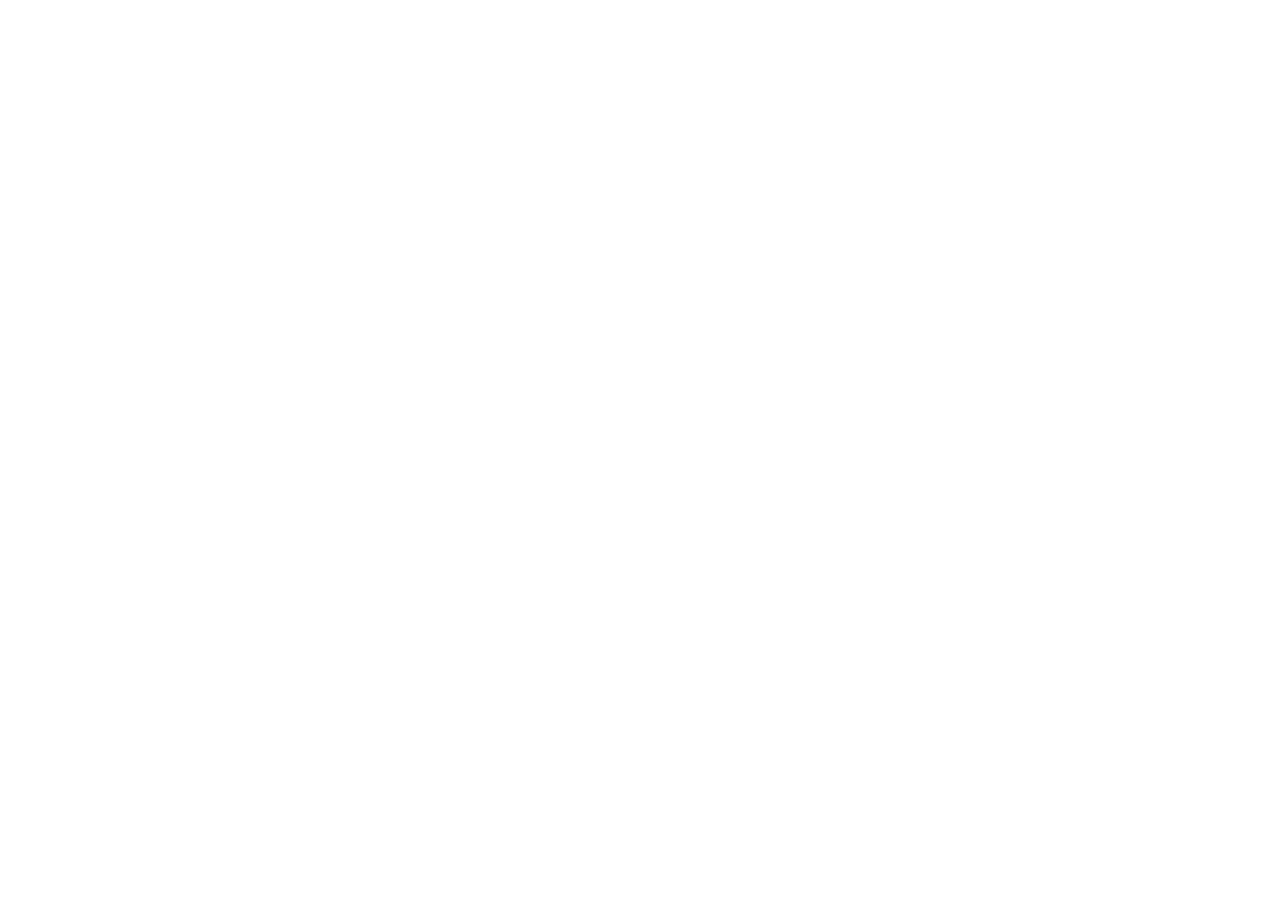
==== index.html @ 5055da78 "primeira ataulização" ====
<!DOCTYPE html>
<html lang="en">
<head>
    <meta charset="UTF-8">
    <meta http-equiv="X-UA-Compatible" content="IE=edge">
    <meta name="viewport" content="width=device-width, initial-scale=1.0">
    <link rel="shortcut icon" href="imgs/" type="image/x-icon">
    <link rel="stylesheet" href="estilo.css">
    <title>index</title>
</head>
<body>
    
</body>
</html>
---- estilo.css ----
@charset "utf-8";
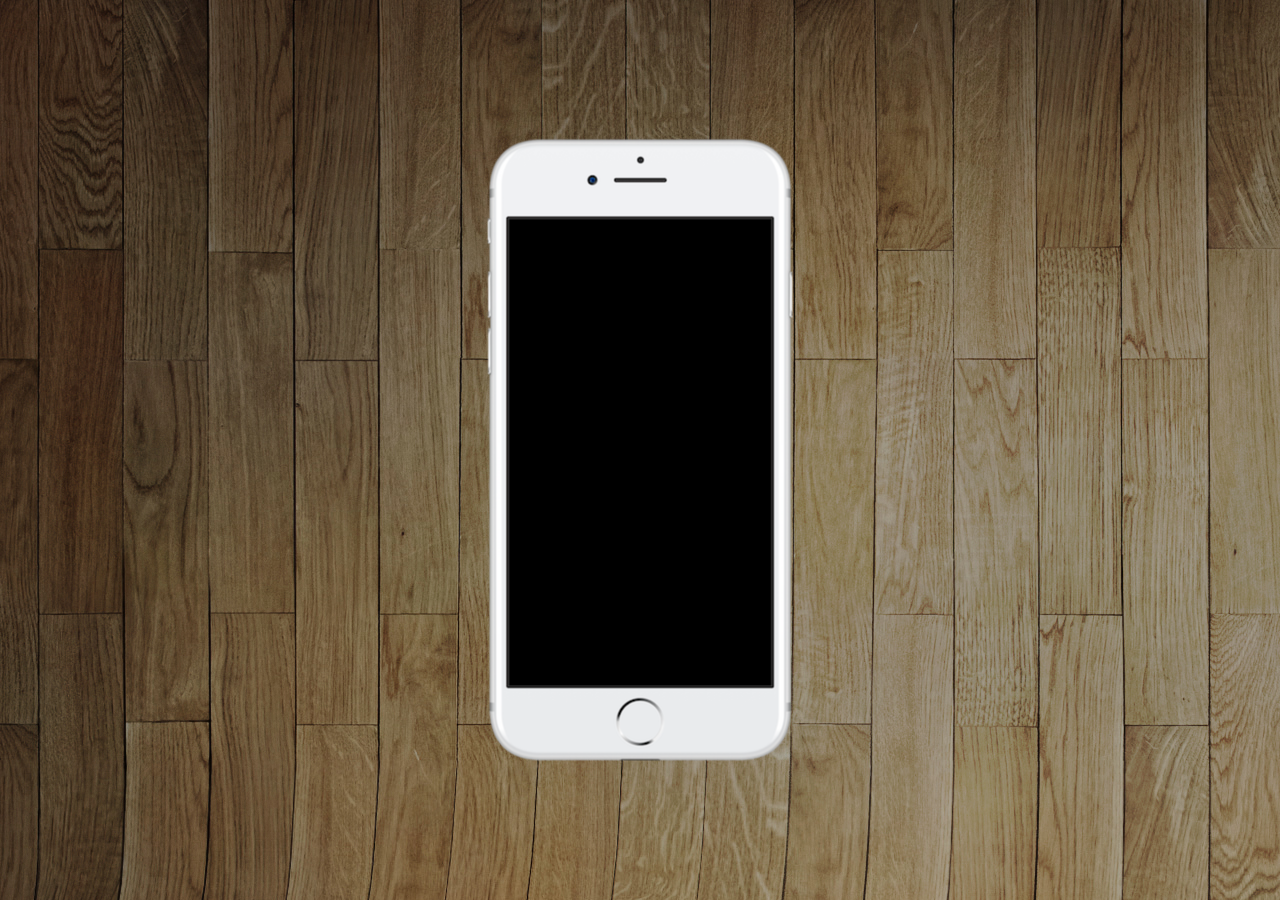
==== commit 14814e55: "segundo fase estilo" ====
--- a/index.html
+++ b/index.html
@@ -9,6 +9,9 @@
     <title>index</title>
 </head>
 <body>
-    
+    <main>
+        <section id="telefone"></section>
+        <section id="redesociais"></section>
+    </main>
 </body>
 </html>--- a/estilo.css
+++ b/estilo.css
@@ -1 +1,25 @@
 @charset "utf-8";
+*{margin: 0;
+  padding: 0;
+  font-family: Arial, Helvetica, sans-serif;}
+
+  html,body{height: 100vh;
+            width: 100vw;
+             background-color: black;}
+
+  main{height: 100vh;
+        position: relative;
+        background-color: green;
+        background-image: url('imgs/fundo-madeira.jpg')} 
+        
+      
+    
+       #telefone{height: 627px;
+                 width: 311px;
+                
+                position: absolute;
+                top: 50%;
+                left: 50%;
+               transform: translate(-50%, -50%);
+               background-image: url('imgs/frame-iphone.png') ;
+                background-size: cover;} 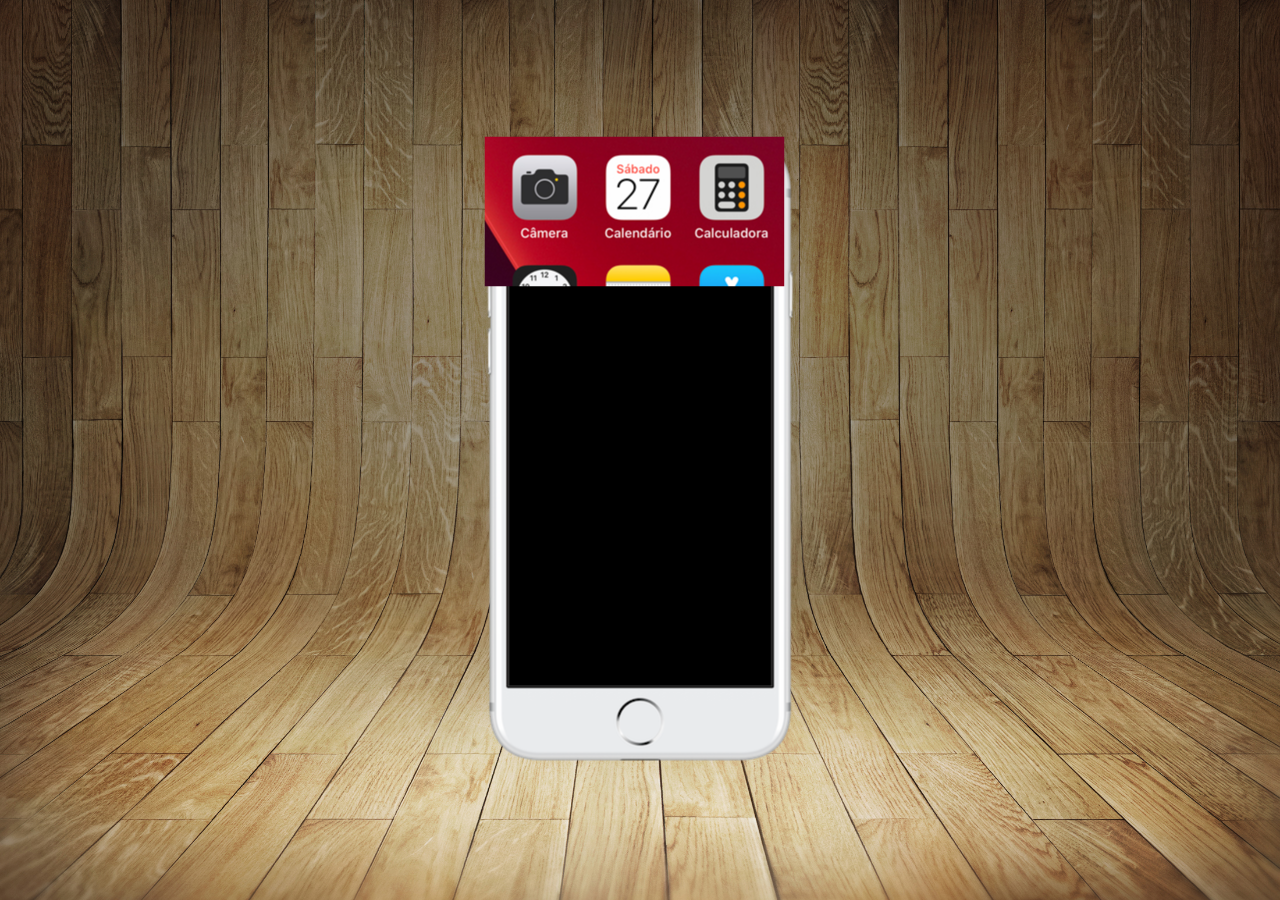
==== commit f4c3406a: "ajustes" ====
--- a/index.html
+++ b/index.html
@@ -10,7 +10,9 @@
 </head>
 <body>
     <main>
-        <section id="telefone"></section>
+        <section id="telefone">
+            <iframe src="home.html" name="telefone" frameborder="0"></iframe>
+        </section>
         <section id="redesociais"></section>
     </main>
 </body>
--- a/estilo.css
+++ b/estilo.css
@@ -9,10 +9,13 @@
 
   main{height: 100vh;
         position: relative;
-        background-color: green;
-        background-image: url('imgs/fundo-madeira.jpg')} 
+       
+       } 
         
-      
+      body{ background-image: url('imgs/fundo-madeira.jpg');
+            background-size: cover;
+            background-attachment: fixed;
+            }
     
        #telefone{height: 627px;
                  width: 311px;
@@ -22,4 +25,11 @@
                 left: 50%;
                transform: translate(-50%, -50%);
                background-image: url('imgs/frame-iphone.png') ;
-                background-size: cover;} +                background-size: cover;} 
+
+
+      iframe#tela{position: relative;
+                   top:150px;
+                   left:30px;
+                    width: 400px;
+                     left:706px;}          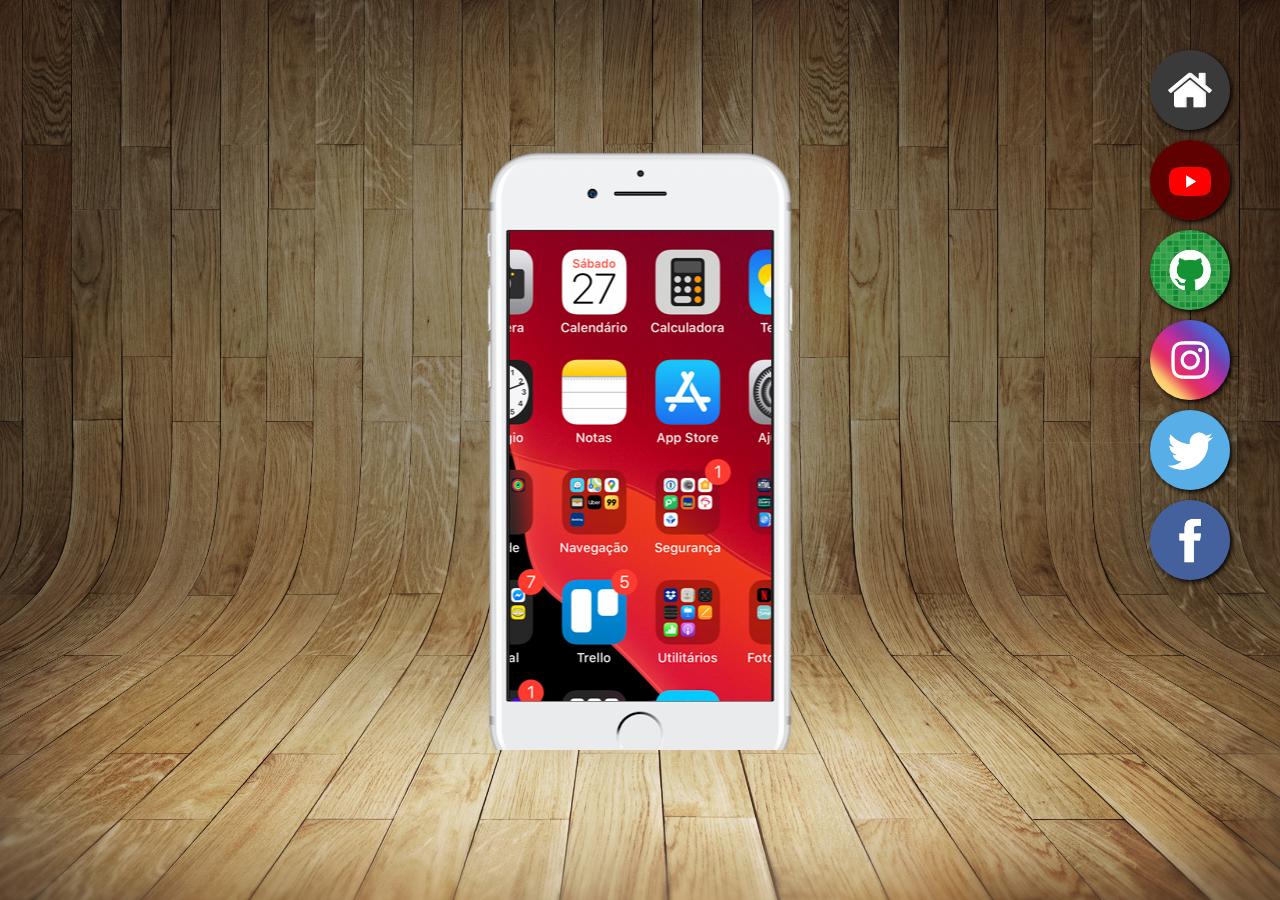
==== commit 375c7896: "ajustes nos botoes" ====
--- a/index.html
+++ b/index.html
@@ -1,5 +1,5 @@
 <!DOCTYPE html>
-<html lang="en">
+<html lang="pt-br>
 <head>
     <meta charset="UTF-8">
     <meta http-equiv="X-UA-Compatible" content="IE=edge">
@@ -11,9 +11,16 @@
 <body>
     <main>
         <section id="telefone">
-            <iframe src="home.html" name="telefone" frameborder="0"></iframe>
+            <iframe src="home.html" name="telefone" id="tela" frameborder="0"></iframe>
         </section>
-        <section id="redesociais"></section>
+        <section id="redesociais">
+            <a id="primeiroItem" href="#" target="tela"><img src="imgs/logo-home.jpg"></a>
+            <a href="youtube.html" target="tela"><img src="imgs/logo-youtube.jpg"></a>
+            <a href="#" target="tela"><img src="imgs/logo-github.jpg"></a>
+            <a href="#" target="tela"><img src="imgs/logo-instagram.jpg"></a>
+            <a href="#" target="tela"><img src="imgs/logo-twitter.jpg"></a>
+            <a href="#" target="tela"><img src="imgs/logo-facebook.jpg"></a>
+        </section>
     </main>
 </body>
 </html>--- a/estilo.css
+++ b/estilo.css
@@ -17,7 +17,7 @@
             background-attachment: fixed;
             }
     
-       #telefone{height: 627px;
+       #telefone{height: 600px;
                  width: 311px;
                 
                 position: absolute;
@@ -29,7 +29,32 @@
 
 
       iframe#tela{position: relative;
-                   top:150px;
-                   left:30px;
-                    width: 400px;
-                     left:706px;}          +                   top:81px;
+                   left:25px;
+                   width: 262px;
+                   height: 470px;}
+
+      #redesociais{display: flex;
+                   flex-direction: column;
+                    gap: 10px;
+                    align-items: flex-end;
+                   }             
+                   
+                   
+     #redesociais img{width: 80px;
+                      border-radius:50%;
+                      box-shadow: 2px 2px 5px black;
+                       display: flex;
+                      margin-right: 50px;
+                      box-sizing: border-box;/*essa configuracao impede que os demais elementos se movimente*/
+                      
+                 }             
+
+    #primeiroItem{margin-top: 50px;}   
+
+    
+    #redesociais img:hover{border: solid 3px white;
+                           transform: translate(-3px,-3px);
+                           box-shadow: 5px 5px 20px black;
+                           transition: transform .5s,border 1s;
+                           }  